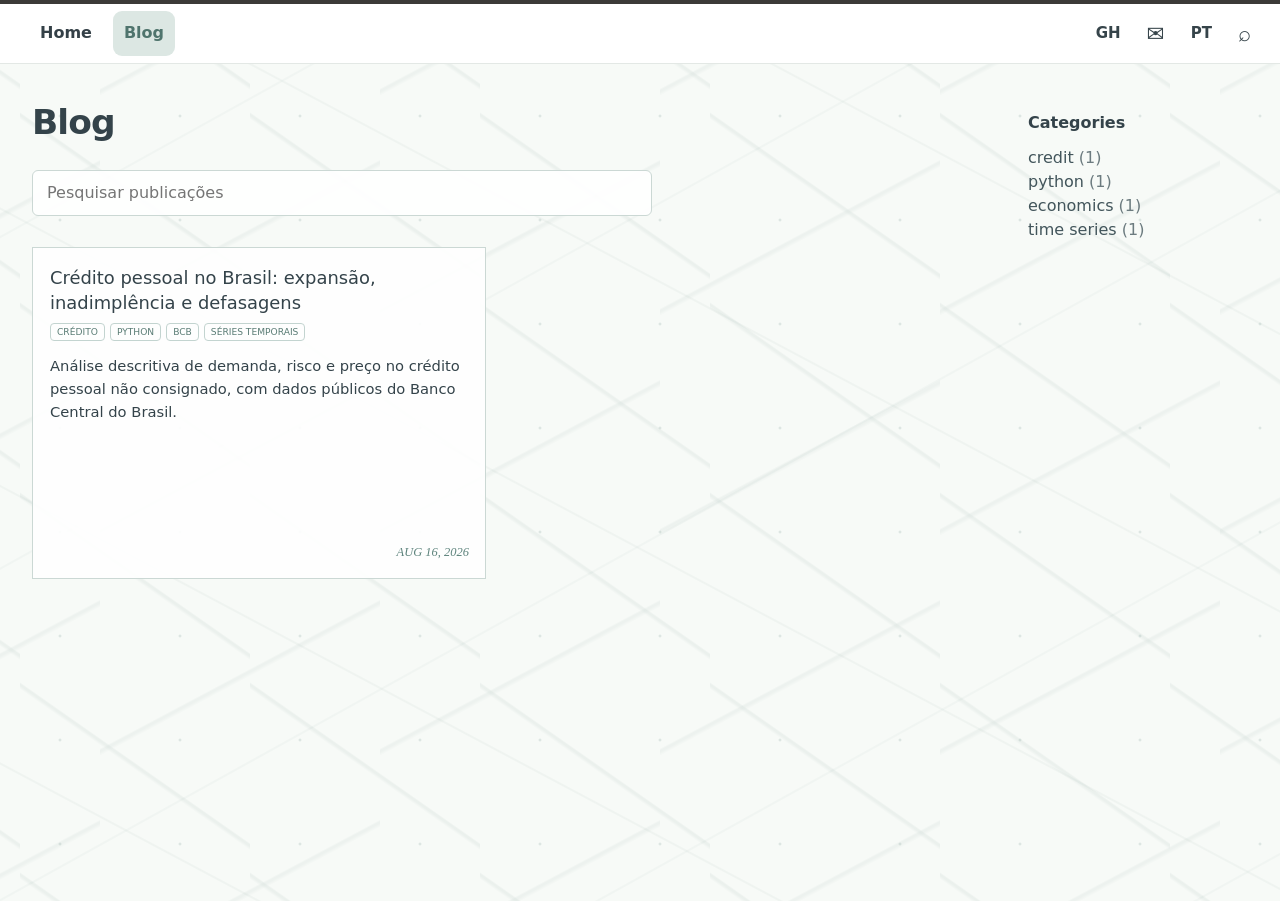
==== blog/index.html @ 8f417ed5 "Publica página do blog" ====
<!doctype html>
<html lang="pt-BR">
<head>
  <meta charset="utf-8">
  <meta name="viewport" content="width=device-width, initial-scale=1">
  <title>Blog · Miguel Razera</title>
  <meta name="description" content="Projetos e exercícios de economia e análise de dados de Miguel Razera.">
  <link rel="stylesheet" href="/assets/styles.css">
  <script src="/assets/site.js" defer></script>
</head>
<body class="blog-page">
  <header class="minimal-header">
    <nav class="minimal-nav" aria-label="Navegação principal">
      <div class="nav-pages">
        <a class="nav-tab" href="/">Home</a>
        <a class="nav-tab active" href="/blog/" aria-current="page">Blog</a>
      </div>
      <div class="nav-actions">
        <a href="https://github.com/miguelrazera99-svg" target="_blank" rel="noreferrer" aria-label="GitHub">GH</a>
        <a class="mail-icon" href="mailto:miguelrazera99@gmail.com" aria-label="Enviar e-mail">✉</a>
        <span aria-label="Idioma português">PT</span>
        <a class="search-icon" href="#search" aria-label="Pesquisar no blog">⌕</a>
      </div>
    </nav>
  </header>

  <main class="blog-main">
    <div class="network-background" aria-hidden="true"></div>
    <div class="blog-shell">
      <section class="posts-area">
        <h1>Blog</h1>
        <label class="blog-search" id="search">
          <span class="visually-hidden">Pesquisar publicações</span>
          <input type="search" placeholder="Pesquisar publicações" autocomplete="off" data-blog-search>
        </label>

        <div class="post-grid" data-post-grid>
          <article class="blog-card" data-post="crédito python bcb séries temporais inadimplência economia">
            <a href="/artigos/credito-pessoal/">
              <h2>Crédito pessoal no Brasil: expansão, inadimplência e defasagens</h2>
              <div class="compact-tags"><span>CRÉDITO</span><span>PYTHON</span><span>BCB</span><span>SÉRIES TEMPORAIS</span></div>
              <p>Análise descritiva de demanda, risco e preço no crédito pessoal não consignado, com dados públicos do Banco Central do Brasil.</p>
              <time datetime="2026-08-16">AUG 16, 2026</time>
            </a>
          </article>
        </div>

        <p class="no-results" data-no-results hidden>Nenhuma publicação encontrada.</p>
      </section>

      <aside class="categories" aria-label="Categorias">
        <h2>Categories</h2>
        <a href="#search" data-category="crédito">credit <span>(1)</span></a>
        <a href="#search" data-category="python">python <span>(1)</span></a>
        <a href="#search" data-category="economia">economics <span>(1)</span></a>
        <a href="#search" data-category="séries temporais">time series <span>(1)</span></a>
      </aside>
    </div>
  </main>
</body>
</html>
---- assets/styles.css ----
:root {
  --ink: #172239;
  --muted: #5f6c80;
  --paper: #f7f4ee;
  --surface: #fffdf9;
  --line: #d9d4c9;
  --blue: #195b78;
  --blue-dark: #103b50;
  --accent: #d87942;
  --mint: #dfece7;
}

* { box-sizing: border-box; }
html { scroll-behavior: smooth; }
body {
  margin: 0;
  background: var(--paper);
  color: var(--ink);
  font-family: Inter, ui-sans-serif, system-ui, -apple-system, BlinkMacSystemFont, "Segoe UI", sans-serif;
  line-height: 1.65;
  text-rendering: optimizeLegibility;
}
a { color: inherit; text-decoration: none; }
.shell { width: min(1140px, calc(100% - 40px)); margin-inline: auto; }

.site-header {
  position: sticky;
  top: 0;
  z-index: 20;
  border-bottom: 1px solid rgba(23, 34, 57, 0.12);
  background: rgba(247, 244, 238, 0.94);
  backdrop-filter: blur(12px);
}
.header-inner { min-height: 74px; display: flex; align-items: center; justify-content: space-between; gap: 28px; }
.brand { display: inline-flex; align-items: center; gap: 11px; font-weight: 760; letter-spacing: -0.02em; }
.brand-mark {
  display: grid;
  place-items: center;
  width: 38px;
  height: 38px;
  border-radius: 50%;
  color: #fff;
  background: var(--blue-dark);
  font-size: 0.78rem;
  letter-spacing: 0.04em;
}
nav { display: flex; align-items: center; gap: 25px; font-size: 0.92rem; font-weight: 650; }
nav a { color: var(--muted); transition: color 160ms ease; }
nav a:hover, nav a:focus-visible { color: var(--blue); }

.hero { padding-block: clamp(82px, 12vw, 150px) clamp(90px, 12vw, 145px); }
.eyebrow { margin: 0 0 18px; color: var(--accent); font-size: 0.76rem; font-weight: 800; letter-spacing: 0.16em; }
.hero h1 {
  max-width: 900px;
  margin: 0;
  font-family: Georgia, "Times New Roman", serif;
  font-size: clamp(3rem, 7.5vw, 6.8rem);
  line-height: 0.98;
  letter-spacing: -0.055em;
  font-weight: 500;
}
.hero-copy { max-width: 720px; margin: 34px 0 0; color: var(--muted); font-size: clamp(1.08rem, 2vw, 1.3rem); }
.hero-actions { display: flex; flex-wrap: wrap; gap: 12px; margin-top: 38px; }
.button {
  min-height: 48px;
  display: inline-flex;
  align-items: center;
  justify-content: center;
  border: 1px solid var(--blue-dark);
  border-radius: 999px;
  padding: 11px 21px;
  font-weight: 720;
  transition: transform 160ms ease, background 160ms ease;
}
.button:hover { transform: translateY(-2px); }
.button-primary { color: #fff; background: var(--blue-dark); }
.button-secondary { background: transparent; }

.feature-band { padding-block: 95px; color: #f9f6ef; background: var(--blue-dark); }
.feature-grid { display: grid; grid-template-columns: 0.86fr 1.14fr; gap: clamp(40px, 7vw, 90px); align-items: center; }
.feature-intro h2 { max-width: 480px; margin: 0 0 22px; font-family: Georgia, serif; font-size: clamp(2.5rem, 5vw, 4.8rem); line-height: 1.03; font-weight: 500; letter-spacing: -0.04em; }
.feature-intro > p:not(.eyebrow) { color: #c7d2d6; font-size: 1.08rem; }
.tag-row { display: flex; flex-wrap: wrap; gap: 8px; margin-top: 28px; }
.tag-row span { border: 1px solid rgba(255,255,255,.24); border-radius: 999px; padding: 6px 11px; font-size: .78rem; color: #dce5e7; }

.project-card { padding: clamp(26px, 4vw, 44px); border-radius: 22px; color: var(--ink); background: var(--surface); box-shadow: 0 26px 80px rgba(0, 0, 0, .18); }
.project-card-top { display: flex; justify-content: space-between; align-items: center; gap: 14px; padding-bottom: 19px; border-bottom: 1px solid var(--line); font-size: .79rem; }
.project-card-top p { margin: 0; color: var(--muted); }
.project-card-top span { border-radius: 999px; padding: 6px 10px; color: #8a3c25; background: #f8e6dc; font-weight: 750; }
.metric-grid { display: grid; grid-template-columns: repeat(3, 1fr); gap: 18px; padding-block: 32px; }
.metric-grid strong { display: block; color: var(--blue-dark); font-family: Georgia, serif; font-size: clamp(1.55rem, 3vw, 2.5rem); font-weight: 500; letter-spacing: -0.04em; }
.metric-grid span { color: var(--muted); font-size: .78rem; }
.project-insight { margin: 0 0 24px; color: var(--muted); }
.text-link { color: var(--blue); font-weight: 780; }

.principles { display: grid; grid-template-columns: repeat(3, 1fr); gap: 0; padding-block: 105px; }
.principles > div { padding: 0 34px; border-left: 1px solid var(--line); }
.principles > div:first-child { padding-left: 0; border-left: 0; }
.section-number { margin: 0 0 26px; color: var(--accent); font-family: ui-monospace, monospace; font-size: .78rem; }
.principles h3 { margin: 0 0 13px; font-family: Georgia, serif; font-size: 1.52rem; font-weight: 500; }
.principles p:last-child { margin: 0; color: var(--muted); }

.site-footer { border-top: 1px solid var(--line); background: #efebe2; }
.footer-inner { min-height: 180px; display: flex; align-items: center; justify-content: space-between; gap: 35px; }
.footer-inner p { margin: 5px 0 0; color: var(--muted); }
.footer-links { display: flex; gap: 22px; color: var(--blue); font-weight: 700; }

@media (max-width: 820px) {
  .header-inner { align-items: flex-start; padding-block: 16px; }
  nav { flex-wrap: wrap; justify-content: flex-end; gap: 10px 17px; }
  .feature-grid, .principles { grid-template-columns: 1fr; }
  .principles { gap: 42px; }
  .principles > div, .principles > div:first-child { padding: 0 0 0 22px; border-left: 1px solid var(--line); }
}
@media (max-width: 560px) {
  .shell { width: min(100% - 28px, 1140px); }
  .brand > span:last-child { display: none; }
  nav { font-size: .82rem; }
  nav a:nth-child(1) { display: none; }
  .hero { padding-top: 72px; }
  .metric-grid { grid-template-columns: 1fr; }
  .project-card-top { align-items: flex-start; flex-direction: column; }
  .footer-inner { align-items: flex-start; flex-direction: column; justify-content: center; }
}

/* Article */
.article-page { background: var(--surface); }
.article-hero { padding-block: clamp(68px, 9vw, 118px) 72px; }
.article-kicker-row { display: flex; justify-content: space-between; gap: 20px; color: var(--accent); font-size: .77rem; font-weight: 800; letter-spacing: .11em; text-transform: uppercase; }
.article-hero h1 { max-width: 1010px; margin: 28px 0; font-family: Georgia, serif; font-size: clamp(3rem, 7vw, 6.35rem); font-weight: 500; line-height: .98; letter-spacing: -.055em; }
.article-deck { max-width: 780px; margin: 0; color: var(--muted); font-size: clamp(1.18rem, 2.3vw, 1.55rem); line-height: 1.48; }
.article-meta { display: flex; flex-wrap: wrap; gap: 10px 28px; margin-top: 35px; color: var(--muted); font-size: .85rem; }
.article-tags { margin-top: 22px; }
.article-tags span { color: var(--blue); border-color: var(--line); background: #f4f1eb; }
.article-rule { height: 1px; background: var(--line); }
.article-layout { display: grid; grid-template-columns: 190px minmax(0, 780px); justify-content: center; gap: 70px; padding-block: 72px 115px; }
.toc { position: sticky; top: 105px; align-self: start; display: grid; gap: 9px; padding-left: 18px; border-left: 1px solid var(--line); font-size: .82rem; }
.toc p { margin: 0 0 7px; color: var(--ink); font-weight: 800; }
.toc a { color: var(--muted); }
.toc a:hover { color: var(--accent); }
.article-body section { scroll-margin-top: 100px; margin-bottom: 92px; }
.article-body section:last-child { margin-bottom: 0; }
.article-body p { color: #354156; font-size: 1.08rem; }
.article-body h2 { margin: 8px 0 24px; font-family: Georgia, serif; font-size: clamp(2.2rem, 4vw, 3.65rem); line-height: 1.07; letter-spacing: -.035em; font-weight: 500; }
.article-body h3 { margin: 44px 0 14px; font-family: Georgia, serif; font-size: 1.7rem; font-weight: 500; }
.section-label { margin: 0 !important; color: var(--accent) !important; font-family: ui-monospace, monospace; font-size: .74rem !important; font-weight: 800; letter-spacing: .12em; }
.dropcap:first-letter { float: left; margin: 9px 9px 0 0; color: var(--blue-dark); font-family: Georgia, serif; font-size: 4.55rem; line-height: .72; }
.key-numbers { display: grid; grid-template-columns: repeat(2, 1fr); gap: 1px; margin-top: 44px; background: var(--line); border: 1px solid var(--line); }
.key-numbers > div { min-height: 150px; padding: 25px; background: var(--paper); }
.key-numbers span, .key-numbers small { display: block; color: var(--muted); font-size: .76rem; }
.key-numbers strong { display: block; margin: 8px 0 4px; color: var(--blue-dark); font-family: Georgia, serif; font-size: 2.25rem; font-weight: 500; letter-spacing: -.035em; }
blockquote { margin: 37px 0; padding: 2px 0 2px 28px; border-left: 3px solid var(--accent); color: var(--blue-dark); font-family: Georgia, serif; font-size: 1.55rem; line-height: 1.45; }
.method-grid { display: grid; grid-template-columns: repeat(2, 1fr); gap: 14px; margin: 36px 0; }
.method-grid > div { padding: 24px; border: 1px solid var(--line); border-radius: 12px; background: var(--paper); }
.method-grid span { color: var(--accent); font-family: ui-monospace, monospace; font-size: .72rem; }
.method-grid strong { display: block; margin: 15px 0 4px; font-family: Georgia, serif; font-size: 1.27rem; font-weight: 500; }
.method-grid p { margin: 0; color: var(--muted); font-size: .88rem; }
.formula-card { display: grid; gap: 11px; margin: 34px 0 20px; padding: 28px; border-radius: 14px; color: #e8eff0; background: var(--blue-dark); }
.formula-card p { margin: 0 0 8px; color: #9eb7bf; font-size: .7rem; font-weight: 800; letter-spacing: .14em; }
.formula-card code { white-space: normal; font-size: .84rem; line-height: 1.55; }
.note { padding: 18px 20px; border-radius: 10px; background: #f8eee7; font-size: .9rem !important; }
.comparison-card { display: grid; grid-template-columns: 1fr auto 1fr; gap: 24px; align-items: center; margin: 35px 0; padding: 31px; border-radius: 17px; background: var(--mint); }
.comparison-card span { color: var(--blue); font-family: ui-monospace, monospace; font-size: .72rem; letter-spacing: .12em; }
.comparison-card h3 { margin: 8px 0 4px; }
.comparison-card p { margin: 0; color: var(--muted); font-size: .9rem; }
.comparison-arrow { color: var(--accent); font-size: 2rem; }
.chart-frame { margin: 38px 0 28px; }
.chart-frame iframe { width: 100%; height: 680px; border: 1px solid var(--line); border-radius: 13px; background: #fff; }
.chart-frame figcaption { margin-top: 10px; color: var(--muted); font-size: .78rem; }
.timeline-frame iframe { height: 590px; }
.lag-chart { display: grid; gap: 19px; margin: 38px 0; padding: 28px; border: 1px solid var(--line); border-radius: 14px; background: var(--paper); }
.lag-row { display: grid; grid-template-columns: 70px minmax(100px, 1fr) 55px 45px; gap: 13px; align-items: center; font-size: .83rem; }
.lag-track { height: 12px; overflow: hidden; border-radius: 999px; background: #e2ded5; }
.lag-track i { display: block; height: 100%; min-width: 3px; border-radius: inherit; background: var(--blue); }
.lag-track i.negative { background: var(--accent); }
.lag-row strong { color: var(--blue-dark); font-family: ui-monospace, monospace; }
.lag-row small { color: var(--muted); }
.interpretation-box { padding: 22px 24px; border-left: 4px solid var(--blue); background: #eaf0f1; color: #354156; }
.table-wrap { overflow-x: auto; margin: 32px 0; border: 1px solid var(--line); border-radius: 12px; }
table { width: 100%; border-collapse: collapse; font-size: .9rem; }
th, td { padding: 14px 17px; border-bottom: 1px solid var(--line); text-align: left; }
th { color: var(--muted); background: var(--paper); font-size: .76rem; text-transform: uppercase; letter-spacing: .07em; }
tr:last-child td { border-bottom: 0; }
.reference-row { color: var(--blue-dark); background: var(--mint); font-weight: 750; }
.conclusion-card { margin: 34px 0; padding: 33px; border-radius: 16px; color: #f4f7f6; background: var(--blue-dark); }
.conclusion-card span { color: #9eb7bf; font-size: .72rem; font-weight: 800; letter-spacing: .14em; }
.conclusion-card p { margin-bottom: 0; color: #f4f7f6; font-family: Georgia, serif; font-size: 1.4rem; }
.article-actions { display: flex; flex-wrap: wrap; gap: 12px; margin-top: 32px; }
.limitations { padding-top: 52px; border-top: 1px solid var(--line); }
.limitations ul { display: grid; gap: 12px; padding-left: 22px; color: #354156; }
.source-note { margin-top: 35px; color: var(--muted) !important; font-size: .84rem !important; }

/* About */
.about-page { min-height: 78vh; display: grid; grid-template-columns: .5fr 1.5fr; gap: 70px; padding-block: clamp(80px, 11vw, 150px); }
.about-index { color: var(--accent); font-family: ui-monospace, monospace; font-size: .78rem; letter-spacing: .12em; }
.about-copy { max-width: 740px; }
.about-copy h1 { margin: 0 0 33px; font-family: Georgia, serif; font-size: clamp(3rem, 7vw, 6rem); font-weight: 500; line-height: 1; letter-spacing: -.05em; }
.about-copy > p { color: var(--muted); font-size: 1.08rem; }
.about-copy .about-lead { color: var(--ink); font-size: 1.42rem; }
.about-links { display: flex; flex-wrap: wrap; gap: 12px; margin-top: 38px; }

@media (max-width: 900px) {
  .article-layout { grid-template-columns: 1fr; }
  .toc { position: static; grid-template-columns: repeat(3, 1fr); gap: 8px 18px; }
  .toc p { grid-column: 1 / -1; }
  .about-page { grid-template-columns: 1fr; gap: 18px; }
}
@media (max-width: 600px) {
  .article-kicker-row, .article-meta { flex-direction: column; gap: 6px; }
  .article-layout { padding-top: 45px; }
  .toc { grid-template-columns: repeat(2, 1fr); }
  .key-numbers, .method-grid { grid-template-columns: 1fr; }
  .comparison-card { grid-template-columns: 1fr; }
  .comparison-arrow { transform: rotate(90deg); }
  .lag-row { grid-template-columns: 62px 1fr 50px; }
  .lag-row small { display: none; }
  .chart-frame iframe { height: 560px; }
  .article-body p { font-size: 1rem; }
}

/* Minimal profile home inspired by an academic economics blog */
.home-page {
  --profile-ink: #34434a;
  --profile-green: #5d837c;
  --profile-green-soft: #dce7e3;
  --profile-border: #cbd8d4;
  min-height: 100vh;
  color: var(--profile-ink);
  background: #f7faf7;
  font-family: "Segoe UI", Inter, ui-sans-serif, system-ui, sans-serif;
}

.minimal-header {
  position: sticky;
  top: 0;
  z-index: 30;
  border-top: 4px solid #3c3a38;
  border-bottom: 1px solid #e3e8e5;
  background: rgba(255, 255, 255, .96);
}

.minimal-nav {
  min-height: 59px;
  display: flex;
  align-items: center;
  justify-content: space-between;
  gap: 24px;
  padding: 0 29px;
  font-size: 1rem;
}

.nav-pages, .nav-actions { display: flex; align-items: center; gap: 10px; }
.nav-tab { padding: 9px 11px; border-radius: 9px; color: #344047; }
.nav-tab.active, .nav-tab:hover { color: #4f746d; background: var(--profile-green-soft); }
.nav-actions { gap: 26px; font-size: .94rem; }
.nav-actions a, .nav-actions span { color: #36444a; font-weight: 600; }
.mail-icon, .search-icon { font-size: 1.35rem; line-height: 1; font-weight: 400 !important; }

.profile-home { position: relative; min-height: calc(100vh - 63px); overflow: hidden; }
.profile-home::before, .profile-home::after, .network-background {
  content: "";
  position: absolute;
  inset: 0;
  pointer-events: none;
}
.profile-home::before {
  opacity: .42;
  background:
    repeating-linear-gradient(28deg, transparent 0 120px, rgba(93,131,124,.13) 121px 122px, transparent 123px 245px),
    repeating-linear-gradient(151deg, transparent 0 150px, rgba(93,131,124,.10) 151px 152px, transparent 153px 290px);
}
.profile-home::after {
  opacity: .65;
  background-image: radial-gradient(circle, rgba(93,131,124,.35) 1.4px, transparent 1.8px);
  background-size: 110px 96px;
  mask-image: linear-gradient(90deg, #000, transparent 48%, #000);
}
.network-background {
  opacity: .22;
  background:
    linear-gradient(35deg, transparent 47%, rgba(93,131,124,.34) 48%, rgba(93,131,124,.34) 48.5%, transparent 49%) 20px 30px / 230px 190px,
    linear-gradient(-28deg, transparent 48%, rgba(93,131,124,.27) 49%, rgba(93,131,124,.27) 49.5%, transparent 50%) 100px 60px / 280px 220px;
}

.profile-shell {
  position: relative;
  z-index: 2;
  width: min(1120px, calc(100% - 48px));
  margin: 0 auto;
  display: grid;
  grid-template-columns: minmax(260px, 330px) minmax(0, 1fr);
  gap: clamp(54px, 8vw, 105px);
  padding: 58px 0 82px;
}

.profile-photo-frame {
  width: 100%;
  aspect-ratio: 4 / 5;
  margin: 0 0 30px;
  overflow: hidden;
  border: 3px solid #b8d2cc;
  border-radius: 15px;
  background: #dbe5e2;
  box-shadow: 0 1px 0 rgba(35,60,57,.1);
}
.profile-photo-frame img {
  width: 100%;
  height: 100%;
  display: block;
  object-fit: cover;
  object-position: 55% 84%;
}
.profile-column h1 { margin: 0 0 6px; font-size: 2rem; line-height: 1.15; letter-spacing: -.025em; }
.profile-links { display: flex; gap: 10px; align-items: center; margin-bottom: 29px; color: #4f746d; }
.profile-links a { border-bottom: 1px solid currentColor; }
.profile-section { margin-top: 27px; }
.profile-section h2 {
  margin: 0 0 9px;
  color: var(--profile-green);
  font-size: .72rem;
  line-height: 1.2;
  letter-spacing: .1em;
  text-transform: uppercase;
}
.profile-section p { margin: 0; font-size: .98rem; line-height: 1.55; }

.latest-column { padding-top: 36px; }
.latest-column > h2 { margin: 0 0 20px; padding-bottom: 8px; border-bottom: 1px solid var(--profile-border); font-size: 1.65rem; letter-spacing: -.02em; }
.latest-card {
  position: relative;
  min-height: 210px;
  padding: 20px 18px 48px;
  border: 1px solid var(--profile-border);
  background: rgba(255,255,255,.90);
}
.latest-card-title { display: block; margin-bottom: 7px; font-size: 1.08rem; line-height: 1.35; }
.latest-card-title:hover { color: var(--profile-green); }
.compact-tags { display: flex; flex-wrap: wrap; gap: 5px; }
.compact-tags span { padding: 3px 6px; border: 1px solid #c3d4d0; border-radius: 4px; color: #5a7c75; font-size: .57rem; line-height: 1.15; }
.latest-card p { margin: 12px 0 0; font-size: .91rem; line-height: 1.55; }
.latest-card time { position: absolute; right: 16px; bottom: 16px; color: var(--profile-green); font-family: Georgia, serif; font-size: .78rem; font-style: italic; }
.view-more { display: inline-block; margin-top: 25px; border-bottom: 1px solid currentColor; color: #486c65; font-weight: 700; }

@media (max-width: 780px) {
  .profile-shell { grid-template-columns: 1fr; gap: 12px; width: min(620px, calc(100% - 32px)); }
  .profile-photo-frame { max-width: 360px; }
  .latest-column { padding-top: 20px; }
}

@media (max-width: 520px) {
  .minimal-nav { padding-inline: 14px; }
  .nav-actions { gap: 15px; }
  .nav-actions a:first-child { display: none; }
  .profile-shell { padding-top: 30px; }
}

/* Blog listing */
.blog-page, .article-detail-page {
  --profile-ink: #34434a;
  --profile-green: #5d837c;
  --profile-green-soft: #dce7e3;
  --profile-border: #cbd8d4;
  color: var(--profile-ink);
  background: #f7faf7;
  font-family: "Segoe UI", Inter, ui-sans-serif, system-ui, sans-serif;
}
.blog-main { position: relative; min-height: calc(100vh - 63px); overflow: hidden; }
.blog-main::before, .blog-main::after {
  content: "";
  position: absolute;
  inset: 0;
  pointer-events: none;
}
.blog-main::before {
  opacity: .38;
  background:
    repeating-linear-gradient(28deg, transparent 0 120px, rgba(93,131,124,.13) 121px 122px, transparent 123px 245px),
    repeating-linear-gradient(151deg, transparent 0 150px, rgba(93,131,124,.10) 151px 152px, transparent 153px 290px);
}
.blog-main::after {
  opacity: .55;
  background-image: radial-gradient(circle, rgba(93,131,124,.3) 1.3px, transparent 1.7px);
  background-size: 120px 104px;
}
.blog-shell {
  position: relative;
  z-index: 2;
  width: min(1240px, calc(100% - 64px));
  margin: 0 auto;
  display: grid;
  grid-template-columns: minmax(0, 1fr) 220px;
  gap: 64px;
  padding: 30px 0 80px;
}
.posts-area > h1 { margin: 0 0 6px; font-size: 2.15rem; letter-spacing: -.025em; }
.blog-search { display: block; margin: 19px 0 31px; }
.blog-search input {
  width: min(100%, 620px);
  min-height: 43px;
  padding: 9px 14px;
  border: 1px solid var(--profile-border);
  border-radius: 6px;
  outline: none;
  color: var(--profile-ink);
  background: rgba(255,255,255,.92);
  font: inherit;
}
.blog-search input:focus { border-color: #6d918a; box-shadow: 0 0 0 3px rgba(93,131,124,.13); }
.post-grid { display: grid; grid-template-columns: repeat(2, minmax(0, 1fr)); gap: 24px; }
.blog-card { min-height: 330px; border: 1px solid var(--profile-border); background: rgba(255,255,255,.91); }
.blog-card > a { position: relative; min-height: 330px; display: block; padding: 18px 17px 56px; }
.blog-card h2 { margin: 0 0 8px; font-size: 1.12rem; line-height: 1.36; font-weight: 500; }
.blog-card p { margin: 14px 0 0; font-size: .92rem; line-height: 1.55; }
.blog-card time { position: absolute; right: 16px; bottom: 16px; color: var(--profile-green); font-family: Georgia, serif; font-size: .78rem; font-style: italic; }
.blog-card:hover { border-color: #86a39d; box-shadow: 0 7px 24px rgba(42,70,65,.07); }
.categories { padding-top: 16px; display: flex; flex-direction: column; align-items: flex-start; }
.categories h2 { margin: 0 0 10px; font-size: 1rem; }
.categories a { color: #42555b; line-height: 1.5; }
.categories a:hover { color: var(--profile-green); }
.categories span { color: #6c7b7f; }
.no-results { color: #647378; }
.visually-hidden { position: absolute; width: 1px; height: 1px; padding: 0; margin: -1px; overflow: hidden; clip: rect(0,0,0,0); white-space: nowrap; border: 0; }

@media (max-width: 850px) {
  .blog-shell { grid-template-columns: 1fr; gap: 25px; width: min(720px, calc(100% - 32px)); }
  .categories { order: -1; flex-direction: row; flex-wrap: wrap; gap: 8px 15px; padding-top: 0; }
  .categories h2 { width: 100%; }
}
@media (max-width: 580px) {
  .post-grid { grid-template-columns: 1fr; }
  .blog-card, .blog-card > a { min-height: 270px; }
}
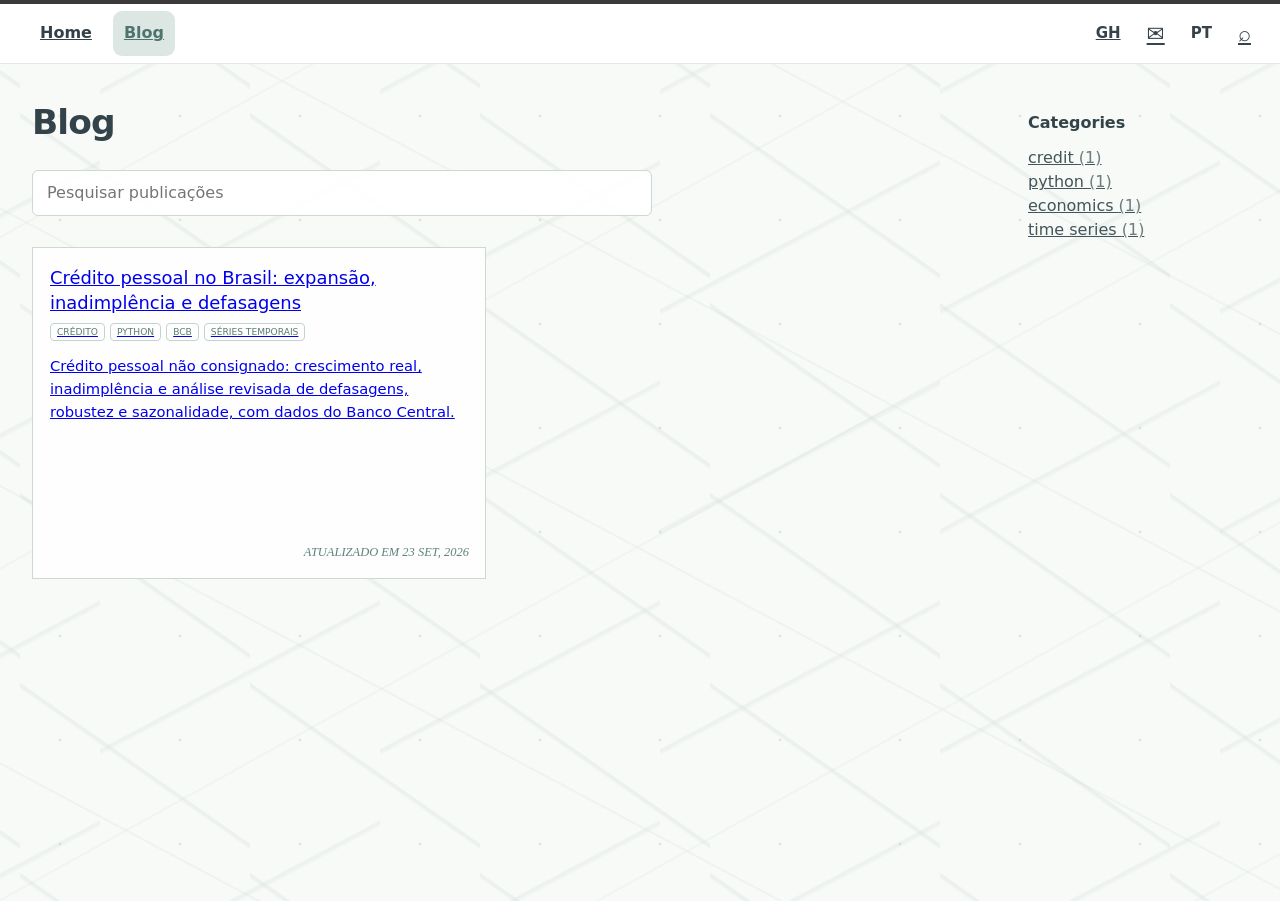
==== commit c213c3d2: "Atualiza artigo de crédito com metodologia, robustez e gráficos revisados" ====
--- a/blog/index.html
+++ b/blog/index.html
@@ -39,8 +39,8 @@
             <a href="/artigos/credito-pessoal/">
               <h2>Crédito pessoal no Brasil: expansão, inadimplência e defasagens</h2>
               <div class="compact-tags"><span>CRÉDITO</span><span>PYTHON</span><span>BCB</span><span>SÉRIES TEMPORAIS</span></div>
-              <p>Análise descritiva de demanda, risco e preço no crédito pessoal não consignado, com dados públicos do Banco Central do Brasil.</p>
-              <time datetime="2026-08-16">AUG 16, 2026</time>
+              <p>Crédito pessoal não consignado: crescimento real, inadimplência e análise revisada de defasagens, robustez e sazonalidade, com dados do Banco Central.</p>
+              <time datetime="2026-09-23">ATUALIZADO EM 23 SET, 2026</time>
             </a>
           </article>
         </div>
--- a/assets/styles.css
+++ b/assets/styles.css
@@ -15,12 +15,12 @@
 body {
   margin: 0;
   background: var(--paper);
-  color: var(--ink);
+  /*color: var(--ink);*/
   font-family: Inter, ui-sans-serif, system-ui, -apple-system, BlinkMacSystemFont, "Segoe UI", sans-serif;
   line-height: 1.65;
   text-rendering: optimizeLegibility;
 }
-a { color: inherit; text-decoration: none; }
+/*a { color: inherit; text-decoration: none; }*/
 .shell { width: min(1140px, calc(100% - 40px)); margin-inline: auto; }
 
 .site-header {
@@ -39,17 +39,17 @@
   width: 38px;
   height: 38px;
   border-radius: 50%;
-  color: #fff;
+ /* color: #fff;*/
   background: var(--blue-dark);
   font-size: 0.78rem;
   letter-spacing: 0.04em;
 }
 nav { display: flex; align-items: center; gap: 25px; font-size: 0.92rem; font-weight: 650; }
-nav a { color: var(--muted); transition: color 160ms ease; }
-nav a:hover, nav a:focus-visible { color: var(--blue); }
+/*nav a { color: var(--muted); transition: color 160ms ease; }*/
+/*nav a:hover, nav a:focus-visible { color: var(--blue); }*/
 
 .hero { padding-block: clamp(82px, 12vw, 150px) clamp(90px, 12vw, 145px); }
-.eyebrow { margin: 0 0 18px; color: var(--accent); font-size: 0.76rem; font-weight: 800; letter-spacing: 0.16em; }
+/*.eyebrow { margin: 0 0 18px; color: var(--accent); font-size: 0.76rem; font-weight: 800; letter-spacing: 0.16em; }*/
 .hero h1 {
   max-width: 900px;
   margin: 0;
@@ -59,7 +59,7 @@
   letter-spacing: -0.055em;
   font-weight: 500;
 }
-.hero-copy { max-width: 720px; margin: 34px 0 0; color: var(--muted); font-size: clamp(1.08rem, 2vw, 1.3rem); }
+/*.hero-copy { max-width: 720px; margin: 34px 0 0; color: var(--muted); font-size: clamp(1.08rem, 2vw, 1.3rem); }*/
 .hero-actions { display: flex; flex-wrap: wrap; gap: 12px; margin-top: 38px; }
 .button {
   min-height: 48px;
@@ -73,25 +73,25 @@
   transition: transform 160ms ease, background 160ms ease;
 }
 .button:hover { transform: translateY(-2px); }
-.button-primary { color: #fff; background: var(--blue-dark); }
+/*.button-primary { color: #fff; background: var(--blue-dark); }*/
 .button-secondary { background: transparent; }
 
-.feature-band { padding-block: 95px; color: #f9f6ef; background: var(--blue-dark); }
+/*.feature-band { padding-block: 95px; color: #f9f6ef; background: var(--blue-dark); }*/
 .feature-grid { display: grid; grid-template-columns: 0.86fr 1.14fr; gap: clamp(40px, 7vw, 90px); align-items: center; }
 .feature-intro h2 { max-width: 480px; margin: 0 0 22px; font-family: Georgia, serif; font-size: clamp(2.5rem, 5vw, 4.8rem); line-height: 1.03; font-weight: 500; letter-spacing: -0.04em; }
-.feature-intro > p:not(.eyebrow) { color: #c7d2d6; font-size: 1.08rem; }
+/*.feature-intro > p:not(.eyebrow) { color: #c7d2d6; font-size: 1.08rem; }*/
 .tag-row { display: flex; flex-wrap: wrap; gap: 8px; margin-top: 28px; }
-.tag-row span { border: 1px solid rgba(255,255,255,.24); border-radius: 999px; padding: 6px 11px; font-size: .78rem; color: #dce5e7; }
-
-.project-card { padding: clamp(26px, 4vw, 44px); border-radius: 22px; color: var(--ink); background: var(--surface); box-shadow: 0 26px 80px rgba(0, 0, 0, .18); }
+/*.tag-row span { border: 1px solid rgba(255,255,255,.24); border-radius: 999px; padding: 6px 11px; font-size: .78rem; color: #dce5e7; }*/
+
+/*.project-card { padding: clamp(26px, 4vw, 44px); border-radius: 22px; color: var(--ink); background: var(--surface); box-shadow: 0 26px 80px rgba(0, 0, 0, .18); }*/
 .project-card-top { display: flex; justify-content: space-between; align-items: center; gap: 14px; padding-bottom: 19px; border-bottom: 1px solid var(--line); font-size: .79rem; }
-.project-card-top p { margin: 0; color: var(--muted); }
-.project-card-top span { border-radius: 999px; padding: 6px 10px; color: #8a3c25; background: #f8e6dc; font-weight: 750; }
+/*.project-card-top p { margin: 0; color: var(--muted); }*/
+/*.project-card-top span { border-radius: 999px; padding: 6px 10px; color: #8a3c25; background: #f8e6dc; font-weight: 750; }*/
 .metric-grid { display: grid; grid-template-columns: repeat(3, 1fr); gap: 18px; padding-block: 32px; }
-.metric-grid strong { display: block; color: var(--blue-dark); font-family: Georgia, serif; font-size: clamp(1.55rem, 3vw, 2.5rem); font-weight: 500; letter-spacing: -0.04em; }
-.metric-grid span { color: var(--muted); font-size: .78rem; }
-.project-insight { margin: 0 0 24px; color: var(--muted); }
-.text-link { color: var(--blue); font-weight: 780; }
+/*.metric-grid strong { display: block; color: var(--blue-dark); font-family: Georgia, serif; font-size: clamp(1.55rem, 3vw, 2.5rem); font-weight: 500; letter-spacing: -0.04em; }*/
+/*.metric-grid span { color: var(--muted); font-size: .78rem; }*/
+/*.project-insight { margin: 0 0 24px; color: var(--muted); }*/
+/*.text-link { color: var(--blue); font-weight: 780; }*/
 
 .principles { display: grid; grid-template-columns: repeat(3, 1fr); gap: 0; padding-block: 105px; }
 .principles > div { padding: 0 34px; border-left: 1px solid var(--line); }
